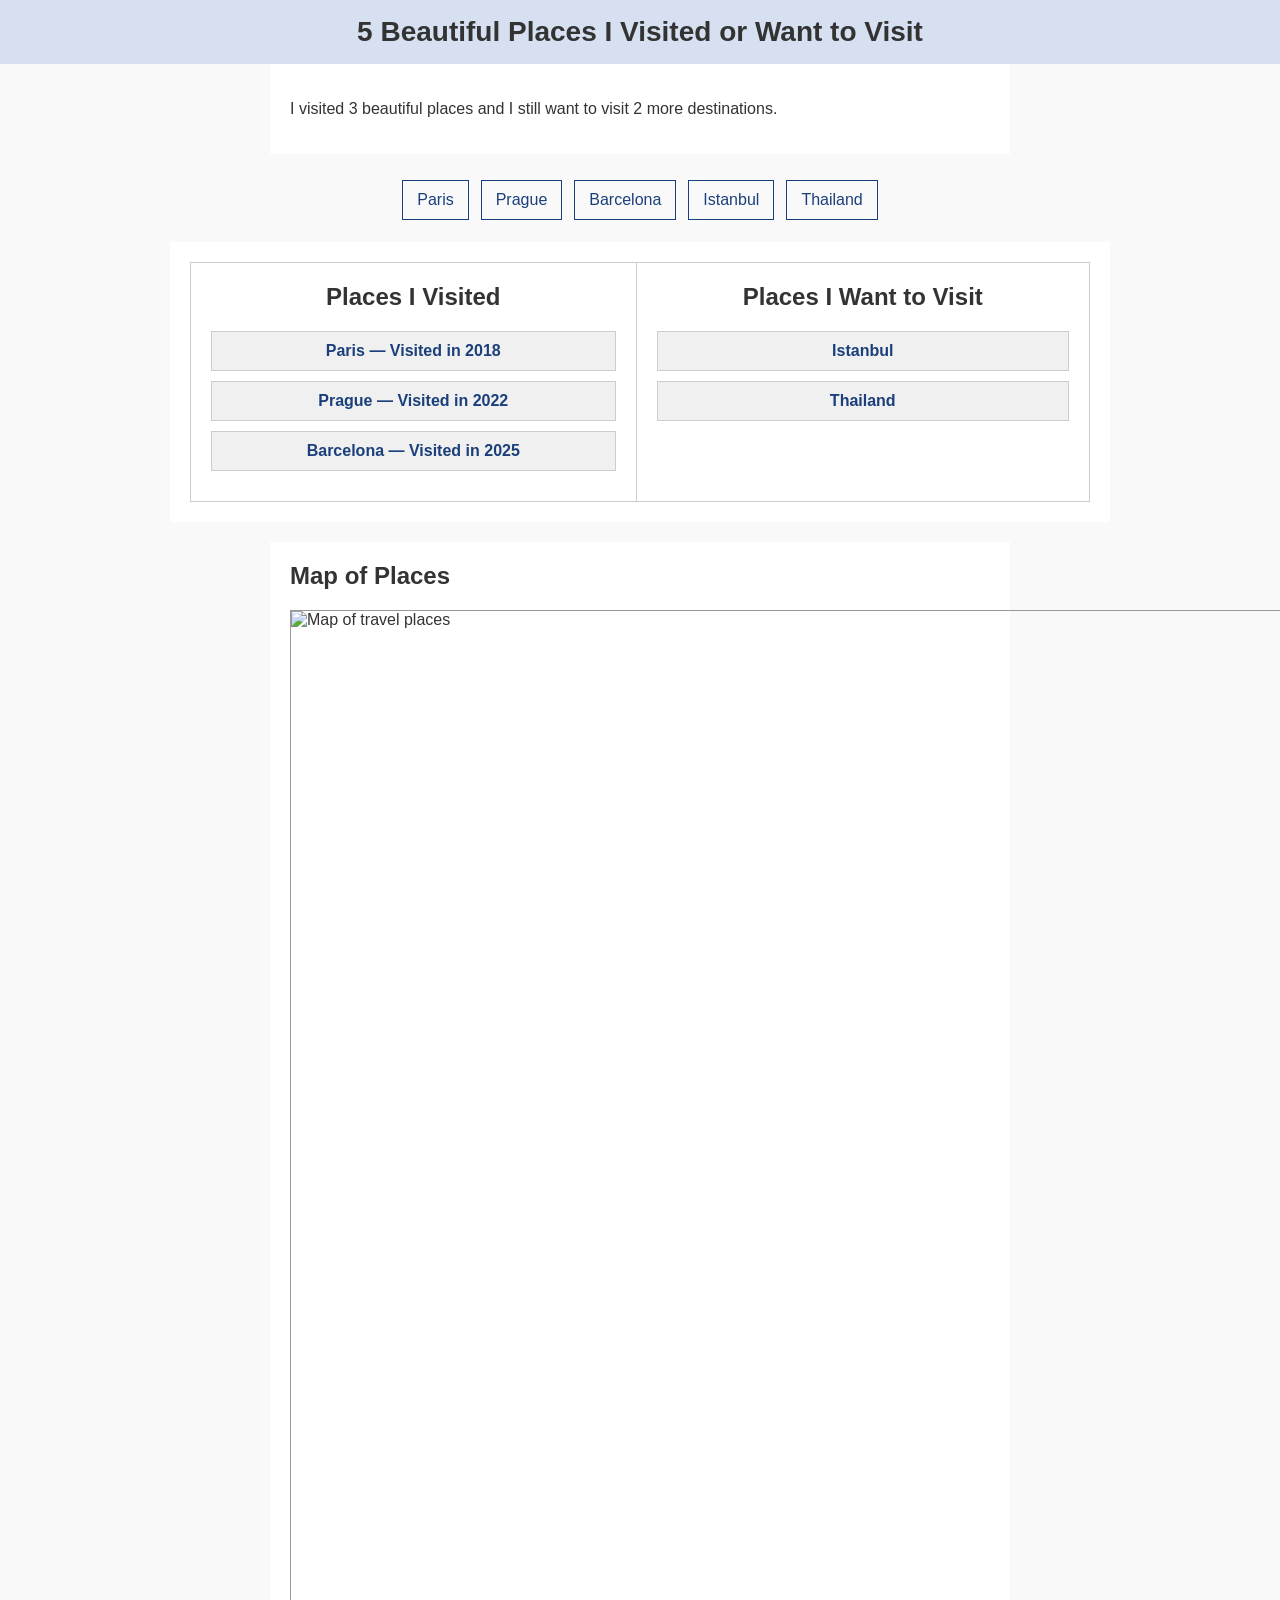
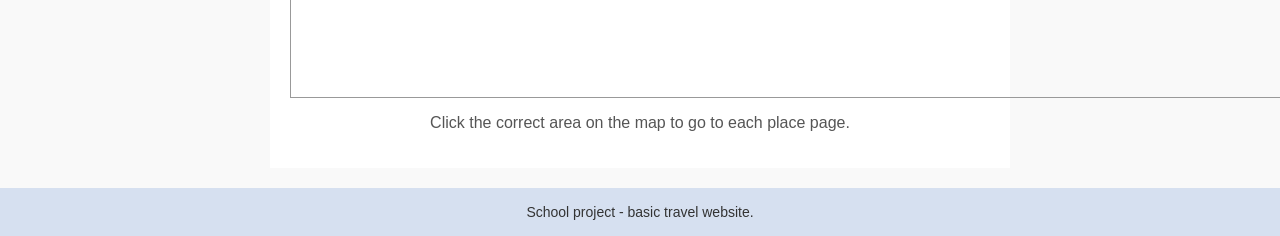
==== index.html @ d43a38f8 "Add files via upload" ====
<!DOCTYPE html>
<html lang="en">
<head>
  <meta charset="UTF-8">
  <title>5 Beautiful Places I Visited or Want to Visit</title>
  <link rel="stylesheet" href="style.css">
</head>
<body>
  <div class="page-top">
    <h1>5 Beautiful Places I Visited or Want to Visit</h1>
  </div>

  <div class="intro-block">
    <p>I visited 3 beautiful places and I still want to visit 2 more destinations.</p>
  </div>

  <div class="menu-block">
    <table class="menu-table">
      <tr>
        <td><a href="place1.html">Paris</a></td>
        <td><a href="place2.html">Prague</a></td>
        <td><a href="place3.html">Barcelona</a></td>
        <td><a href="place4.html">Istanbul</a></td>
        <td><a href="place5.html">Thailand</a></td>
      </tr>
    </table>
  </div>

  <div class="places-section">
    <table class="places-table">
      <tr>
        <td class="visited-places">
          <h2>Places I Visited</h2>
          <div class="card">
            <a href="place1.html">Paris — Visited in 2018</a>
          </div>
          <div class="card">
            <a href="place2.html">Prague — Visited in 2022</a>
          </div>
          <div class="card">
            <a href="place3.html">Barcelona — Visited in 2025</a>
          </div>
        </td>
        <td class="wanted-places">
          <h2>Places I Want to Visit</h2>
          <div class="card">
            <a href="place4.html">Istanbul</a>
          </div>
          <div class="card">
            <a href="place5.html">Thailand</a>
          </div>
        </td>
      </tr>
    </table>
  </div>

  <div class="map-block">
    <h2>Map of Places</h2>
    <img src="images/map.png" alt="Map of travel places" usemap="#placesMap" class="map-image">
    <map name="placesMap">
      <area shape="circle" coords="173,387,18" href="place1.html" alt="Paris">
      <area shape="circle" coords="375,358,18" href="place2.html" alt="Prague">
      <area shape="circle" coords="121,557,18" href="place3.html" alt="Barcelona">
      <area shape="circle" coords="687,571,18" href="place4.html" alt="Istanbul">
      <area shape="circle" coords="1237,822,18" href="place5.html" alt="Thailand">
    </map>
    <p class="map-note">Click the correct area on the map to go to each place page.</p>
  </div>

  <div class="page-footer">
    <p>School project - basic travel website.</p>
  </div>
</body>
</html>
---- style.css ----
body {
  font-family: Arial, sans-serif;
  direction: ltr;
  margin: 0;
  padding: 0;
  background-color: #f9f9f9;
  color: #333;
}

.page-top, .page-footer {
  background-color: #d6e0f0;
  padding: 16px;
  text-align: center;
}

h1 {
  margin: 0;
  font-size: 28px;
}

h2 {
  margin-top: 0;
}

body > .intro-block,
body > .map-block,
.content-block {
  padding: 20px;
}

.menu-table {
  margin: 16px auto;
  border-collapse: collapse;
}

.menu-table td {
  padding: 6px;
}

.menu-table a,
.back-link {
  text-decoration: none;
  color: #1a3f7a;
  padding: 10px 14px;
  border: 1px solid #1a3f7a;
  display: inline-block;
}

.menu-table a:hover,
.back-link:hover {
  background-color: #1a3f7a;
  color: white;
}

.intro-block,
.map-block,
.content-block {
  max-width: 700px;
  margin: 0 auto 20px;
  background-color: white;
  padding: 12px;
}

.places-section {
  padding: 20px;
  max-width: 900px;
  margin: 0 auto 20px;
  background-color: white;
}

.places-table {
  width: 100%;
  border-collapse: collapse;
}

.places-table td {
  padding: 20px;
  vertical-align: top;
  border: 1px solid #ccc;
}

.visited-places, .wanted-places {
  text-align: center;
}

.card {
  margin: 10px 0;
  padding: 10px;
  border: 1px solid #ccc;
  background-color: #f0f0f0;
  text-align: center;
}

.card a {
  text-decoration: none;
  color: #1a3f7a;
  font-weight: bold;
}

.card a:hover {
  color: #003366;
}


.map-image {
  width: 1448px;
  height: 1086px;
  display: block;
  margin: 10px auto;
  border: 1px solid #999999;
}


.map-note {
  text-align: center;
  color: #555;
}



.content-table td {
  border: 1px solid #ccc;
  padding: 12px;
  vertical-align: top;
}

.image-cell img {
  width: 100%;
  height: auto;
  display: block;
}

.back-link {
  margin-top: 16px;
}

.page-footer p {
  margin: 0;
  font-size: 14px;
}
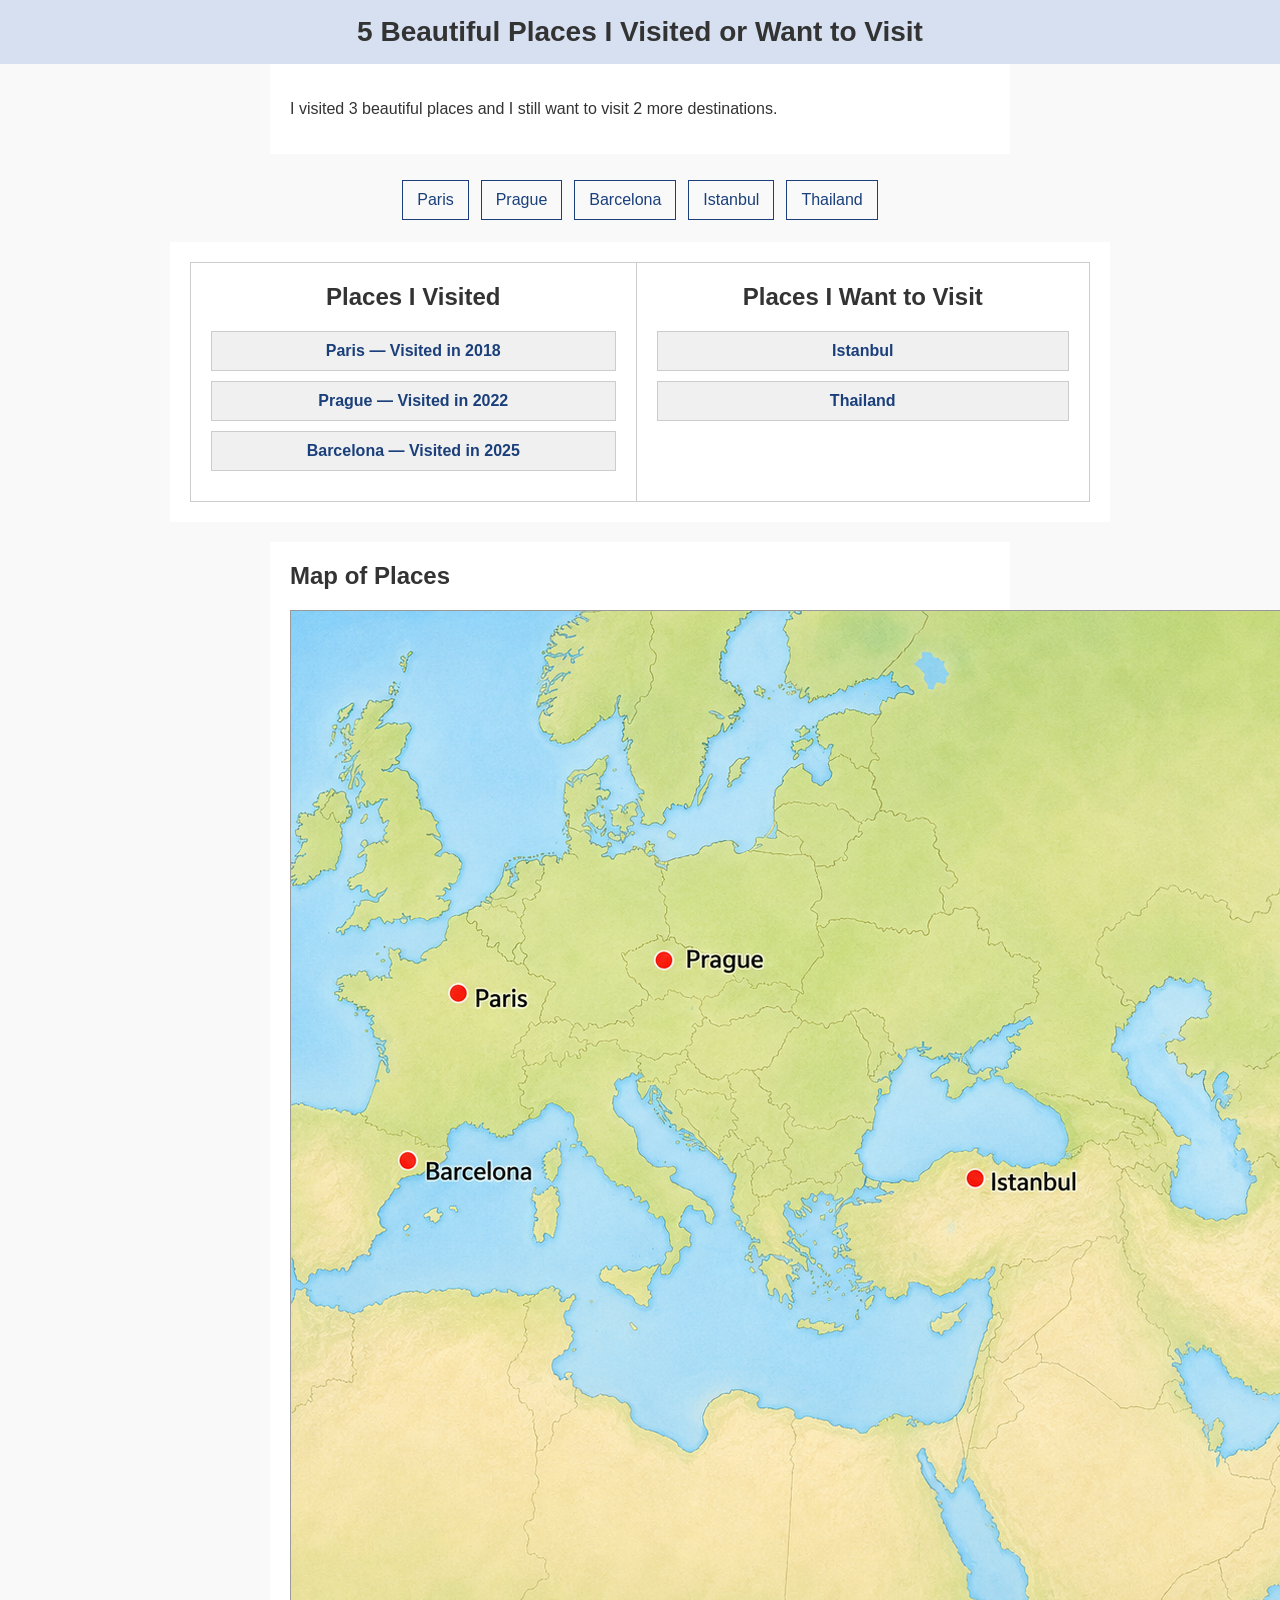
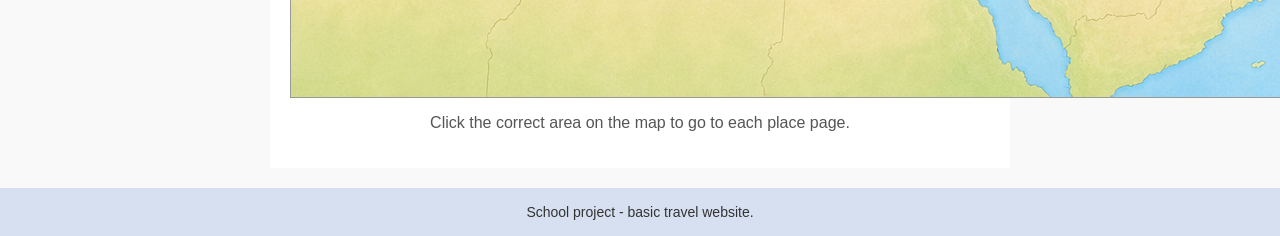
==== commit 3b870cee: "Update index.html" ====
--- a/index.html
+++ b/index.html
@@ -56,7 +56,7 @@
 
   <div class="map-block">
     <h2>Map of Places</h2>
-    <img src="images/map.png" alt="Map of travel places" usemap="#placesMap" class="map-image">
+    <img src="map.png" alt="Map of travel places" usemap="#placesMap" class="map-image">
     <map name="placesMap">
       <area shape="circle" coords="173,387,18" href="place1.html" alt="Paris">
       <area shape="circle" coords="375,358,18" href="place2.html" alt="Prague">
